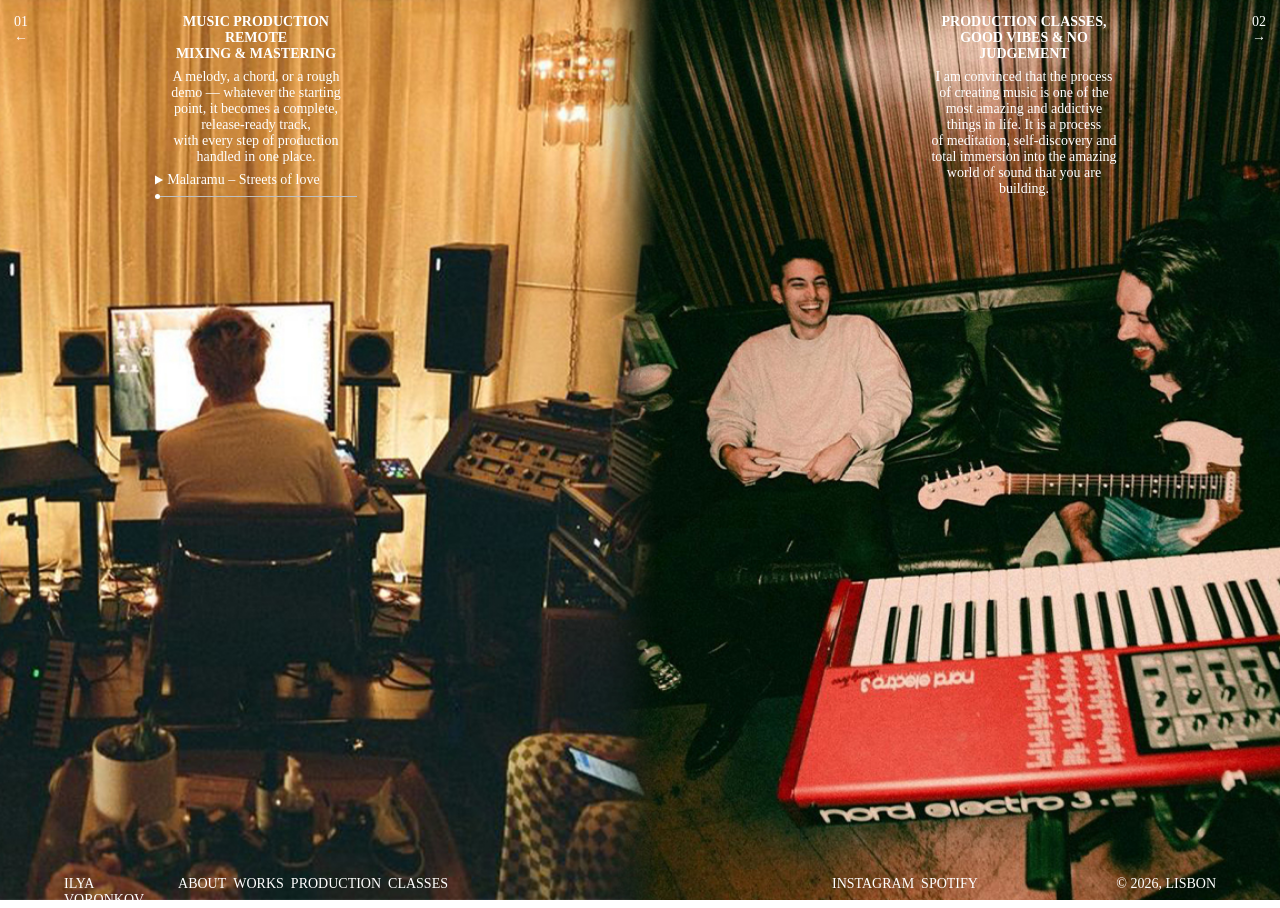
==== index.html @ e627f44a "first deploy" ====
<!DOCTYPE HTML>
<html lang="en">
<head>
	<meta charset="utf-8">
	<meta name="viewport" content="width=device-width, initial-scale=1.0">
	<link rel="stylesheet" href="../main.css">
	<link rel="stylesheet" href="../media.css">
	<title>Ilya Voronkov – Music producer and sound engineer</title>
	<meta property="og:type" content="website" />
	<meta property="og:site_name" content="Ilya Voronkov" />
	<meta property="og:title" content="Ilya Voronkov" />
	<meta property="og:url" content="" />
	<meta property="og:image" content="" />
	<link rel="icon" type="image/png" href="../favicon.png">

	<script src="../js/script.js"></script>

	<script src="https://cdnjs.cloudflare.com/ajax/libs/jquery/3.7.1/jquery.min.js"></script>
	<script src="../js/jouele/jouele.min.js"></script>
	<link rel="stylesheet" href="../js/jouele/jouele.min.css">
	<link rel="stylesheet" href="../js/jouele/jouele.skin.css">
</head>

<body>

<div class="wrapper">
	<a class="nav-left" href="../classes.html">01<br>←</a>
	<a class="nav-right" href="../about.html">02<br>→</a>

	<div class="half left">
		<div class="text-main__wrapper">
			<h2>Music production<br>remote mixing & mastering</h2>
			<p>A melody, a chord, or a rough demo — whatever the starting point, it becomes a complete, release-ready track, with every step of production handled in one place.</p>
			<div class="jouele-playlist jouele-skin-dark">
				<a href="../music/streets-of-love.mp3" class="jouele">Malaramu – Streets of love</a>
			</div>
		</div>

		<div class="background-images__wrapper">
			<img src="images/1.jpg">
			<img src="images/2.jpg">
			<img src="images/3.jpg">
			<img src="images/4.jpg">
		</div>
	</div>

	<div class="half right">
		<div class="text-main__wrapper">
			<h2>production classes,<br>good vibes & no judgement</h2>
			<p>I am convinced that the process of creating music is one of the most amazing and addictive things in life. It is a process of meditation, self-discovery and total immersion into the amazing world of sound that you are building.</p>
			<ul></ul>
		</div>

		<div class="background-images__wrapper">
			<img src="images/5.jpg">
			<img src="images/6.jpg">
			<img src="images/7.jpg">
			<img src="images/8.jpg">
		</div>
	</div>

	<footer id="footer"></footer>

</div>


<script src="../js/components.js"></script>
</body>
</html>
---- main.css ----
* {
	margin: 0;
    padding: 0;
    box-sizing: border-box;
}

body * {
	font-family: 'ABC Monument Grotesk';
	font-size: 14px;
}

footer {
	position: absolute;
	bottom: 0;
	z-index: 2;

	width: 100vw;
	height: 24px;

	text-transform: uppercase;
}

footer .half {
	grid-column: span 2;
	display: flex;
	justify-content: space-between;
}

footer ul {
	display: flex;
	gap: 7px;
}

h1, h2, h3, p, a {
	filter: blur(0.25px);
}

h1, h2 {
	text-transform: uppercase;
}

h1 {
	margin-bottom: 70px;
	grid-column: span 2;
}

a {
	text-decoration: none;
	color: #fff; 
}

.nav-left {
	position: absolute;
	left: 0;
	width: 64px;
	height: 100%;
	padding: 14px;
	z-index: 999;
}

.nav-right {
	position: absolute;
	right: 0;
	width: 64px;
	height: 100%;
	padding: 14px;
	text-align: right;
	z-index: 999;
}

.background {
	position: absolute;
	width: 100%;
	height: 100%;
	object-fit: cover;
	z-index: -1;
}

.justify {
	display: flex;
	flex-direction: column;
	gap: 14px;
	text-align: justify;
	hyphens: auto;
}

.wrapper {
	width: 100vw;
	height: 100vh;

	display: flex;
	flex-direction: row;
}

.text-main__wrapper {
	display: flex;
	flex-direction: column;
	align-items: center;
	top: 0;
	grid-column: span 2;
	gap: 7px;

	color: #fff;
	padding: 14px 0;
}

.text-main__wrapper p, .text-main__wrapper h2 {
	max-width: 50%;
	text-align: center;
}

.background-images__wrapper {
	position: absolute;
	width: 100%;
	height: 100%;
	z-index: -1;
}

.half {
	position: absolute;
	width: 50vw;
	height: 100%;
}

.left {
	left: 0;
	display: grid;
	grid-template-columns: repeat(2, 1fr);
	padding: 0 192px 0 64px;
  	gap: 14px;
}

.right {
	right: 0;
	display: grid;
	grid-template-columns: repeat(2, 1fr);
	padding: 0 64px 0 192px;
  	gap: 14px;
}

.page {
	display: grid;
	grid-column: span 2;
	grid-template-columns: subgrid;

	padding-top: 14px;
	color: #fff;
	mix-blend-mode: difference;
}

.half img {
	position: absolute;
	width: 100%;
	height: 100%;
	object-fit: cover;
}

.right img {
	object-position: left center;
}

.left img {

	object-position: right center;
}
---- media.css ----
@media (max-width: 768px) {

.wrapper {
	flex-direction: column;
	height: auto;
}

footer {
	bottom: auto;
	top: 0;
	height: auto;
	padding: 7px 14px;

	display: flex;
	flex-direction: column;
}

footer .half {
	flex-direction: column;
	justify-content: flex-start;
	gap: 0;
	height: auto;
}

.nav-left, .nav-right {
	display: none;
}

.half {
	position: relative;
	width: 100vw;
	min-height: 80vh;
	display: flex;
}

.page {
	display: flex;
	flex-direction: column;
	padding: 70px 14px;
}
	
.left, .right {
	padding: 0;
}

.text-main__wrapper p, .text-main__wrapper h2 {
	max-width: 50%;
}

}
---- js/jouele/jouele.min.css ----
.jouele.jouele_inited{display:block;position:relative;line-height:1.15}.jouele-progress{position:relative;-webkit-user-select:none;-moz-user-select:none;-ms-user-select:none;user-select:none}.jouele-progress-line{position:relative;height:.8em}.jouele-progress-line.jouele-is-available{cursor:pointer}.jouele-progress-line-bar_base,.jouele-progress-line-bar_play{position:absolute;top:0;left:0;height:100%;box-sizing:border-box}.jouele-progress-line-bar_play{top:0;left:0}.jouele-progress-line-bar_base{width:100%}.jouele-progress-line-bar_play.jouele-is-unavailable{display:none}.jouele-progress-line.jouele-is-available .jouele-progress-line-bar_play{cursor:pointer}.jouele-progress-line-bar_base:after,.jouele-progress-line-bar_play:after{content:'';position:absolute;top:50%;left:0;right:0;height:1px}.jouele-progress-line-bar_base:after{background-color:#bfbfbf}.jouele-progress-line-bar_play:after{background-color:#000;transition:background-color .16s linear}.jouele-progress-line-bar_play.jouele-is-playing:after{background-color:#f59331}.jouele-progress-line:hover .jouele-progress-line-bar_play:after{background-color:#d04000;transition:none}.jouele-progress-line-lift{left:0;top:50%;width:5px;height:5px;margin:-2px 0 0;border-radius:50%;background-color:#000;position:absolute;transition:width .16s linear,height .16s linear,margin .16s linear,background-color .16s linear}.jouele-progress-line-lift.jouele-is-playing{background-color:#f59331}.jouele-progress-line-lift.jouele-is-unavailable{display:none}.jouele-progress-line.jouele-is-available .jouele-progress-line-lift{cursor:pointer}.jouele-progress-line:hover .jouele-progress-line-lift{background-color:#d04000;width:7px;height:7px;margin-top:-3px;margin-left:-1px;transition:none}.jouele-progress-line-lift:before{content:'';width:100%;height:100%;padding:2px;display:block;font-size:0;position:absolute;left:-3px;top:-3px;border:1px solid #000;border-radius:50%;transition:border-color .16s linear,opacity .16s linear;-webkit-animation:preloader-animate .75s ease infinite;-moz-animation:preloader-animate .75s ease infinite;-o-animation:preloader-animate .75s ease infinite;animation:preloader-animate .75s ease infinite;display:none\0/;opacity:0}.jouele-progress-line-lift.jouele-is-buffering:before{opacity:1;display:block\0/}.jouele-progress-line-lift.jouele-is-playing:before{border-color:#f59331}.jouele-progress-line:hover .jouele-progress-line-lift:before{border-color:#d04000;transition:none}@-webkit-keyframes preloader-animate{0%{-webkit-transform:scale(1);transform:scale(1)}50%{-webkit-transform:scale(1.2);transform:scale(1.2)}100%{-webkit-transform:scale(1);transform:scale(1)}}@-moz-keyframes preloader-animate{0%{-moz-transform:scale(1);transform:scale(1)}50%{-moz-transform:scale(1.2);transform:scale(1.2)}100%{-moz-transform:scale(1);transform:scale(1)}}@-o-keyframes preloader-animate{0%{-o-transform:scale(1);transform:scale(1)}50%{-o-transform:scale(1.2);transform:scale(1.2)}100%{-o-transform:scale(1);transform:scale(1)}}@keyframes preloader-animate{0%{-webkit-transform:scale(1);-moz-transform:scale(1);-o-transform:scale(1);transform:scale(1)}50%{-webkit-transform:scale(1.2);-moz-transform:scale(1.2);-o-transform:scale(1.2);transform:scale(1.2)}100%{-webkit-transform:scale(1);-moz-transform:scale(1);-o-transform:scale(1);transform:scale(1)}}.jouele-info{position:relative;overflow:hidden;padding:0 0 .2em;margin:0 0 0 -.3em;z-index:1}.jouele-info-control{overflow:hidden;font-size:1em;line-height:1}.jouele-info-control *{line-height:1}.jouele-info-control-button{float:left;-webkit-user-select:none;-moz-user-select:none;-ms-user-select:none;user-select:none}.jouele-info-control-link{cursor:pointer;padding:0!important;margin:0!important;background:0 0!important;display:block!important;text-decoration:none!important;border:0!important;color:currentColor!important}.jouele-info-control-button-icon{display:none}.jouele-info-control-button-icon_unavailable{display:block}.jouele-info-control-button-icon_play.jouele-is-available{display:block}.jouele-svg{vertical-align:middle;width:1.15em;height:1.15em}.jouele-svg-color{transition:fill .16s linear}.jouele-info-control-button-icon_play .jouele-svg-color,.jouele-info-control-button-icon_unavailable .jouele-svg-color{fill:#000}.jouele-info-control-button-icon_play.jouele-is-playing .jouele-svg-color{fill:#f59331}.jouele-info-control-button:hover .jouele-info-control-button-icon_play .jouele-svg-color{fill:#d04000;transition:none}.jouele-info-control-text{line-height:1.15!important;padding:0 2em 0 0;overflow:hidden;word-wrap:break-word;white-space:normal}.jouele-info-time{float:right;font-size:.8em;line-height:1.4375!important;color:#606060;text-align:right;white-space:nowrap;-webkit-user-select:none;-moz-user-select:none;-ms-user-select:none;user-select:none}.jouele-info-time__current{float:left;margin-right:.65em}.jouele-info-time__total{float:right}.jouele-info-time__current.jouele-is-unavailable,.jouele-info-time__total.jouele-is-unavailable{display:none}.jouele_timeline_hide .jouele-progress-line{margin-top:-.8em;display:none\0/;opacity:0;transition:opacity .33s ease-out,margin-top .33s ease-out}.jouele_timeline_hide .jouele-progress-line.jouele-is-playing{margin-top:0;opacity:1;display:block\0/}.jouele-hidden{display:none!important}.jouele-skin-dark .jouele-progress-line-bar_base:after{background-color:#bfbfbf}.jouele-skin-dark .jouele-progress-line-bar_play:after{background-color:currentColor}.jouele-skin-dark .jouele-progress-line-bar_play.jouele-is-playing:after{background-color:#f59331}.jouele-skin-dark .jouele-progress-line:hover .jouele-progress-line-bar_play:after{background-color:#d04000}.jouele-skin-dark .jouele-progress-line-lift{background-color:currentColor}.jouele-skin-dark .jouele-progress-line-lift.jouele-is-playing{background-color:#f59331}.jouele-skin-dark .jouele-progress-line:hover .jouele-progress-line-lift{background-color:#d04000}.jouele-skin-dark .jouele-progress-line-lift:before{border-color:currentColor}.jouele-skin-dark .jouele-progress-line-lift.jouele-is-playing:before{border-color:#f59331}.jouele-skin-dark .jouele-progress-line:hover .jouele-progress-line-lift:before{border-color:#d04000}.jouele-skin-dark .jouele-info-control-button-icon_play .jouele-svg-color,.jouele-skin-dark .jouele-info-control-button-icon_unavailable .jouele-svg-color{fill:currentColor}.jouele-skin-dark .jouele-info-control-button-icon_play.jouele-is-playing .jouele-svg-color{fill:#f59331}.jouele-skin-dark .jouele-info-control-button:hover .jouele-info-control-button-icon_play .jouele-svg-color{fill:#d04000}.jouele-skin-dark .jouele-info-time{color:inherit}
---- js/jouele/jouele.skin.css ----
/*
    Make a skin for your page using this pattern.
    Change "dark" on your preferred skin name and use option "skin" when init Jouele (see documentation).
*/

.jouele-skin-dark .jouele-progress-line-bar_base:after { /* Control 'timeline' */
    background-color: #bfbfbf;
}
.jouele-skin-dark .jouele-progress-line-bar_play:after { /* Control 'elapsed' */
    background-color: currentColor;
}
.jouele-skin-dark .jouele-progress-line-bar_play.jouele-is-playing:after { /* Control 'elapsed' when playing */
    background-color: #ffffff;
}
.jouele-skin-dark .jouele-progress-line:hover .jouele-progress-line-bar_play:after { /* Control 'elapsed' on hover */
    background-color: #d04000;
}
.jouele-skin-dark .jouele-progress-line-lift { /* Control 'position' */
    background-color: currentColor;
}
.jouele-skin-dark .jouele-progress-line-lift.jouele-is-playing { /* Control 'position' when playing */
    background-color: #ffffff;
}
.jouele-skin-dark .jouele-progress-line:hover .jouele-progress-line-lift { /* Control 'position' on hover */
    background-color: #d04000;
}
.jouele-skin-dark .jouele-progress-line-lift:before { /* Preloader animation in control 'position' */
    border-color: currentColor;
}
.jouele-skin-dark .jouele-progress-line-lift.jouele-is-playing:before { /* Preloader animation in control 'position' when playing */
    border-color: #ffffff;
}
.jouele-skin-dark .jouele-progress-line:hover .jouele-progress-line-lift:before { /* Preloader animation in control 'position' on hover */
    border-color: #d04000;
}

.jouele-skin-dark .jouele-info-control-button-icon_unavailable .jouele-svg-color,
.jouele-skin-dark .jouele-info-control-button-icon_play .jouele-svg-color { /* Control 'play-pause' */
    fill: currentColor;
}
.jouele-skin-dark .jouele-info-control-button-icon_play.jouele-is-playing .jouele-svg-color { /* Control 'play-pause' when playing */
    fill: #ffffff;
}
.jouele-skin-dark .jouele-info-control-button:hover .jouele-info-control-button-icon_play .jouele-svg-color { /* Control 'play-pause' on hover */
    fill: #d04000;
}
.jouele-skin-dark .jouele-info-time { /* Control 'time-elapsed' and 'time-total' */
    color: inherit;
}
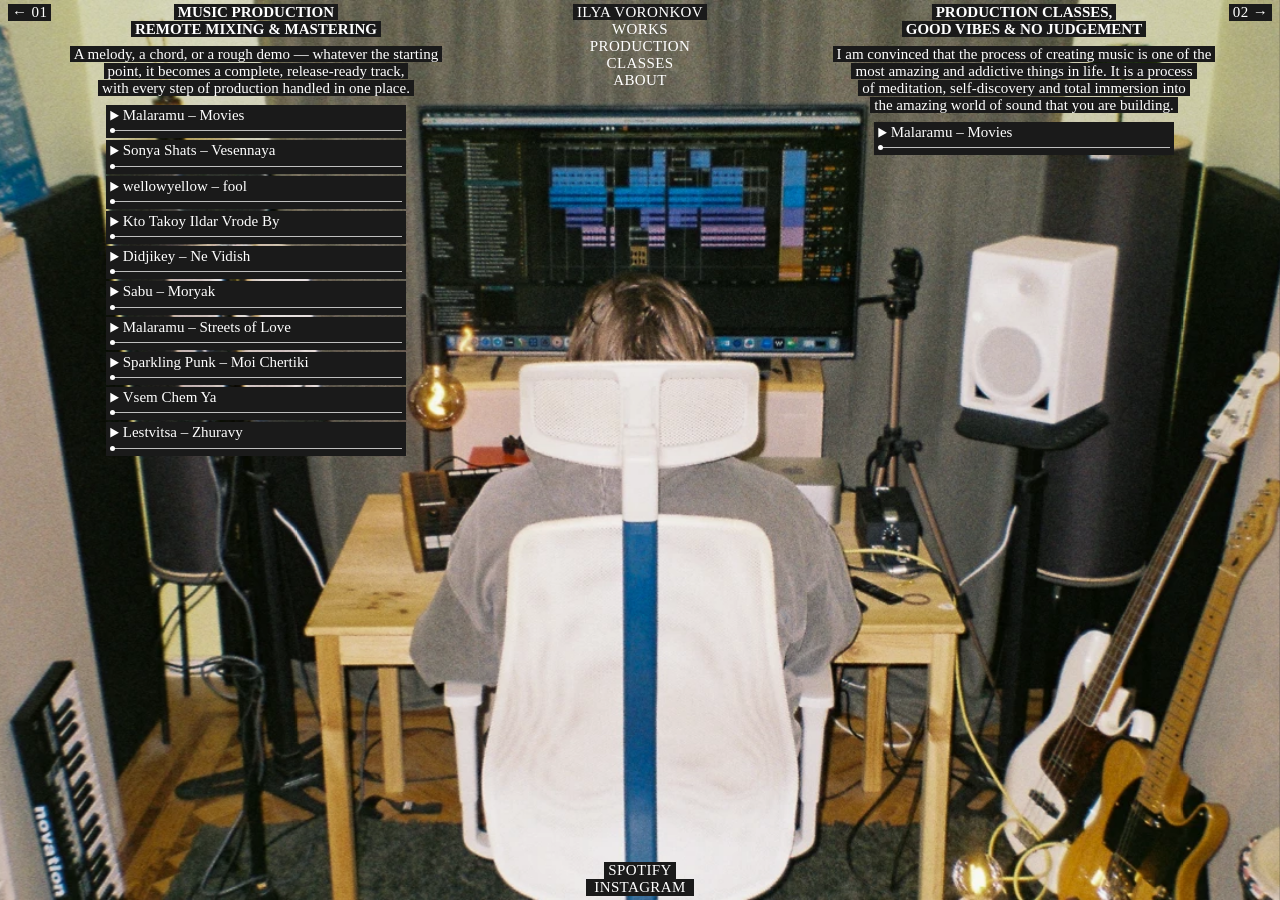
==== commit bb31966f: "8 jun update" ====
--- a/index.html
+++ b/index.html
@@ -3,67 +3,85 @@
 <head>
 	<meta charset="utf-8">
 	<meta name="viewport" content="width=device-width, initial-scale=1.0">
-	<link rel="stylesheet" href="../main.css">
-	<link rel="stylesheet" href="../media.css">
+	<link rel="stylesheet" href="main.css">
+	<link rel="stylesheet" href="media.css">
 	<title>Ilya Voronkov – Music producer and sound engineer</title>
 	<meta property="og:type" content="website" />
 	<meta property="og:site_name" content="Ilya Voronkov" />
 	<meta property="og:title" content="Ilya Voronkov" />
 	<meta property="og:url" content="" />
 	<meta property="og:image" content="" />
-	<link rel="icon" type="image/png" href="../favicon.png">
+	<link rel="icon" type="image/png" href="favicon.png">
 
-	<script src="../js/script.js"></script>
+	<script src="js/script.js" defer></script>
 
 	<script src="https://cdnjs.cloudflare.com/ajax/libs/jquery/3.7.1/jquery.min.js"></script>
-	<script src="../js/jouele/jouele.min.js"></script>
-	<link rel="stylesheet" href="../js/jouele/jouele.min.css">
-	<link rel="stylesheet" href="../js/jouele/jouele.skin.css">
+	<script src="js/jouele/jouele.min.js"></script>
+	<link rel="stylesheet" href="js/jouele/jouele.min.css">
+	<link rel="stylesheet" href="js/jouele/jouele.skin.css">
 </head>
 
 <body>
 
-<div class="wrapper">
-	<a class="nav-left" href="../classes.html">01<br>←</a>
-	<a class="nav-right" href="../about.html">02<br>→</a>
+<nav id="footer" class="navbar"></nav>
+
+<div class="wrapper page-index" data-prev="about.html" data-prev-n="01" data-next="works.html" data-next-n="02">
 
 	<div class="half left">
-		<div class="text-main__wrapper">
-			<h2>Music production<br>remote mixing & mastering</h2>
-			<p>A melody, a chord, or a rough demo — whatever the starting point, it becomes a complete, release-ready track, with every step of production handled in one place.</p>
-			<div class="jouele-playlist jouele-skin-dark">
-				<a href="../music/streets-of-love.mp3" class="jouele">Malaramu – Streets of love</a>
+		<div class="page">
+			<div class="text-main__wrapper">
+				<h2><span class="highlight">Music production<br>remote mixing & mastering</span></h2>
+				<p><span class="highlight">A melody, a chord, or a rough demo — whatever the starting point, it becomes a complete, release-ready track, with every step of production handled in one place.</span></p>
+				<div class="jouele-playlist jouele-skin-dark">
+					<a href="music/Malaramu - Movies (Mastered).mp3" class="jouele">Malaramu – Movies</a>
+					<a href="music/Соня Шац - Весенняя (Mastered).wav" class="jouele">Sonya Shats – Vesennaya</a>
+					<a href="music/wellowyellow - fool (Release V.).wav" class="jouele">wellowyellow – fool</a>
+					<a href="music/кто_такой_ильдар_вроде_бы_Fixed,_Mastered.wav" class="jouele">Kto Takoy Ildar Vrode By</a>
+					<a href="music/Didjikey - Ne Vidish (Solo guitar fixed, Mastered).wav" class="jouele">Didjikey – Ne Vidish</a>
+					<a href="music/Sabu - Моряк.wav" class="jouele">Sabu – Moryak</a>
+					<a href="music/Malaramu Streets of Love (Release Master).wav" class="jouele">Malaramu – Streets of Love</a>
+					<a href="music/Sparkling Punk - Мои чертики (Tweaked, Mastered).wav" class="jouele">Sparkling Punk – Moi Chertiki</a>
+					<a href="music/Все чем я (Mastered).wav" class="jouele">Vsem Chem Ya</a>
+					<a href="music/Лествица - Журавы (Fixed, Mastered).wav" class="jouele">Lestvitsa – Zhuravy</a>
+					
+				</div>
 			</div>
 		</div>
 
-		<div class="background-images__wrapper">
-			<img src="images/1.jpg">
+		<!-- <div class="background-images__wrapper">
+			<img src="images/1.png">
 			<img src="images/2.jpg">
 			<img src="images/3.jpg">
 			<img src="images/4.jpg">
-		</div>
+		</div> -->
 	</div>
 
 	<div class="half right">
-		<div class="text-main__wrapper">
-			<h2>production classes,<br>good vibes & no judgement</h2>
-			<p>I am convinced that the process of creating music is one of the most amazing and addictive things in life. It is a process of meditation, self-discovery and total immersion into the amazing world of sound that you are building.</p>
-			<ul></ul>
+		<div class="page">
+			<div class="text-main__wrapper">
+				<h2><span class="highlight">production classes,<br>good vibes & no judgement</span></h2>
+				<p><span class="highlight">I am convinced that the process of creating music is one of the most amazing and addictive things in life. It is a process of meditation, self-discovery and total immersion into the amazing world of sound that you are building.</span></p>
+				<div class="jouele-playlist jouele-skin-dark">
+					<a href="music/Malaramu - Movies (Mastered).mp3" class="jouele">Malaramu – Movies</a>
+				</div>
+			</div>
 		</div>
 
-		<div class="background-images__wrapper">
+		<!-- <div class="background-images__wrapper">
 			<img src="images/5.jpg">
 			<img src="images/6.jpg">
 			<img src="images/7.jpg">
 			<img src="images/8.jpg">
-		</div>
+		</div> -->
 	</div>
 
-	<footer id="footer"></footer>
+	<img src="images/main.webp" class="background">
+
+	
 
 </div>
 
 
-<script src="../js/components.js"></script>
+<script src="js/components.js"></script>
 </body>
 </html>
--- a/main.css
+++ b/main.css
@@ -6,13 +6,17 @@
 
 body * {
 	font-family: 'ABC Monument Grotesk';
-	font-size: 14px;
+	font-size: 15px;
+}
+
+body {
+	background-color: #1a1a1a;
 }
 
 footer {
 	position: absolute;
-	bottom: 0;
-	z-index: 2;
+	top: 0;
+	z-index: 5;
 
 	width: 100vw;
 	height: 24px;
@@ -49,39 +53,96 @@
 	color: #fff; 
 }
 
-.nav-left {
-	position: absolute;
+.navbar {
+	position: fixed;
+	top: 0;
 	left: 0;
-	width: 64px;
-	height: 100%;
-	padding: 14px;
-	z-index: 999;
-}
-
-.nav-right {
+	width: 100vw;
+	height: 24px;
+	z-index: 2;
+	padding: 4px 8px;
+	display: flex;
+	flex-direction: row;
+	align-items: flex-start;
+	justify-content: space-between;
+	text-transform: uppercase;
+	letter-spacing: 0.025em;
+}
+
+.menu {
+	height: calc(100vh - 8px);
+	display: flex;
+	flex-direction: column;
+	justify-content: space-between;
+}
+
+.menu ul {
+	display: flex;
+	flex-direction: column;
+	align-items: center;
+	gap: 0;
+	list-style: none;
+}
+
+.navbar ul a {
+	padding: 0 4px;
+}
+
+.navbar-prev,
+.navbar-next {
+	color: #fff;
+	text-decoration: none;
+	text-transform: uppercase;
+	white-space: nowrap;
+}
+
+.navbar-prev:hover,
+.navbar-next:hover {
+	opacity: 1;
+}
+
+.background {
+	position: fixed;
+	width: 100%;
+	height: 100%;
+	object-fit: cover;
+	z-index: -1;
+}
+
+.justify {
+	display: flex;
+	flex-direction: column;
+	gap: 14px;
+	/*text-align: justify;*/
+	/*hyphens: auto;*/
+}
+
+.koreshok {
 	position: absolute;
 	right: 0;
-	width: 64px;
-	height: 100%;
-	padding: 14px;
-	text-align: right;
-	z-index: 999;
-}
-
-.background {
-	position: absolute;
-	width: 100%;
-	height: 100%;
-	object-fit: cover;
-	z-index: -1;
-}
-
-.justify {
-	display: flex;
-	flex-direction: column;
-	gap: 14px;
-	text-align: justify;
-	hyphens: auto;
+	height: 100%;
+	width: 320px;
+	padding: 4px 64px 8px 16px;
+	z-index: 1;
+	background: rgba(20, 20, 20, 0.98);
+	backdrop-filter: blur(8px);
+	-webkit-backdrop-filter: blur(8px);
+	box-shadow: -10px 0 20px rgba(0, 0, 0, 0.3);
+	color: #fff;
+	display: flex;
+	flex-direction: column;
+	justify-content: space-between;
+}
+
+.info {
+	display: flex;
+	flex-direction: column;
+	gap: 16px;
+	width: 288px;
+}
+
+.upper {
+	text-transform: uppercase;
 }
 
 .wrapper {
@@ -98,14 +159,15 @@
 	align-items: center;
 	top: 0;
 	grid-column: span 2;
-	gap: 7px;
-
-	color: #fff;
-	padding: 14px 0;
+	gap: 8px;
+
+	color: #fff;
+	padding: 0;
 }
 
 .text-main__wrapper p, .text-main__wrapper h2 {
-	max-width: 50%;
+	min-width: 250px;
+	max-width: 400px;
 	text-align: center;
 }
 
@@ -143,23 +205,252 @@
 	grid-column: span 2;
 	grid-template-columns: subgrid;
 
-	padding-top: 14px;
-	color: #fff;
-	mix-blend-mode: difference;
-}
-
-.half img {
+	padding-top: 4px;
+	color: #fff;
+}
+
+.jouele-playlist {
+	width: 300px;
+    display: flex;
+    flex-direction: column;
+    gap: 2px;
+}
+
+/* Page bleed-through — adjacent pages faintly showing through the current sheets.
+   Mirrored horizontally, like the reverse side of a page read through paper.
+   Left half = previous page, right half = next page. */
+/* .page-bleed {
 	position: absolute;
+	top: 0;
+	width: 50vw;
+	height: 100%;
+	object-fit: cover;
+	z-index: -1;
+	pointer-events: none;
+	transform: scaleX(-1);
+	opacity: 0.08;
+	filter: blur(4px) grayscale(0.3);
+	mix-blend-mode: multiply;
+} */
+
+/* Left half — previous page bleeding through */
+/* .page-bleed--left {
+	left: 0;
+	object-position: right center;
+} */
+
+/* Right half — next page bleeding through */
+/* .page-bleed--right {
+	right: 0;
+	object-position: left center;
+} */
+
+/* Spread fold — imitation of an open book/magazine gutter */
+/* .spread-fold {
+	position: fixed;
+	top: 0;
+	left: 50%;
+	transform: translateX(-50%);
+	width: 140px;
+	height: 100%;
+	z-index: 0;
+	pointer-events: none;
+	background:
+		linear-gradient(
+			to right,
+			rgba(0, 0, 0, 0)      0%,
+			rgba(0, 0, 0, 0.18)  42%,
+			rgba(0, 0, 0, 0.45)  49%,
+			rgba(0, 0, 0, 0.55)  50%,
+			rgba(0, 0, 0, 0.45)  51%,
+			rgba(0, 0, 0, 0.18)  58%,
+			rgba(0, 0, 0, 0)    100%
+		),
+		linear-gradient(
+			to right,
+			rgba(255, 255, 255, 0)    44%,
+			rgba(255, 255, 255, 0.06) 50%,
+			rgba(255, 255, 255, 0)    56%
+		);
+} */
+
+/* Inline highlight — per-line background */
+.highlight {
+	display: inline;
+	background: #1a1a1a;
+	color: #fff;
+	box-decoration-break: clone;
+	-webkit-box-decoration-break: clone;
+	padding: 0 4px;
+}
+
+.noscroll {
+	height: 100vh;
+	position: fixed;
+	top: 0;
+}
+
+/* Koreshok — vinyl record fine print */
+.koreshok-text {
+	font-size: 12px;
+	line-height: 1.4;
+	color: rgba(255, 255, 255, .5);
+	font-weight: 300;
+}
+
+.koreshok-text span {
+	color: rgba(255, 255, 255, 1);
+	font-size: 12px;
+}
+
+/* Jouele — highlight style */
+.jouele.jouele_inited {
+	background: #1a1a1a;
+	color: #fff;
+	padding: 2px 4px;
+}
+
+/* Contact form */
+.contact-form {
+	display: flex;
+	flex-direction: column;
+	gap: 14px;
+	width: 288px;
+}
+
+.contact-form input,
+.contact-form textarea {
+	background: transparent;
+	border: none;
+	border-bottom: 1px solid rgba(255, 255, 255, 1);
+	color: #fff;
+	font-family: 'ABC Monument Grotesk';
+	font-size: 15px;
+	padding: 7px 0;
+	outline: none;
 	width: 100%;
-	height: 100%;
+	transition: border-color 0.2s;
+	resize: none;
+}
+
+.contact-form input::placeholder,
+.contact-form textarea::placeholder {
+	color: rgba(255, 255, 255, 1);
+}
+
+.contact-form input:focus,
+.contact-form textarea:focus {
+	border-bottom-color: rgba(255, 255, 255, 1);
+}
+
+.contact-form button {
+	background: transparent;
+	border: none;
+	color: #fff;
+	font-family: 'ABC Monument Grotesk';
+	font-size: 15px;
+	text-transform: uppercase;
+	padding: 0;
+	cursor: pointer;
+	text-align: left;
+	opacity: 1;
+	transition: opacity 0.2s;
+	letter-spacing: 0.05em;
+}
+
+.contact-form button:hover {
+	opacity: 1;
+}
+
+.form-status {
+	font-size: 12px;
+	opacity: 0.5;
+	min-height: 16px;
+}
+/* ── Students Gallery ──────────────────────────────── */
+
+.students-gallery {
+	grid-column: span 2;
+	display: grid;
+	grid-template-columns: repeat(2, 1fr);
+	gap: 32px 24px;
+	margin-top: 24px;
+}
+
+.student-card {
+	display: flex;
+	flex-direction: column;
+	gap: 0;
+}
+
+.student-card img {
+	width: 100%;
+	aspect-ratio: 1 / 1;
 	object-fit: cover;
-}
-
-.right img {
-	object-position: left center;
-}
-
-.left img {
-
-	object-position: right center;
-}+	display: block;
+	opacity: .95;
+}
+
+.student-info {
+	padding-top: 12px;
+	display: flex;
+	flex-direction: column;
+	gap: 8px;
+}
+
+.student-header {
+	display: flex;
+	align-items: flex-start;
+	justify-content: space-between;
+	gap: 8px;
+}
+
+.student-header > div {
+	display: flex;
+	flex-direction: column;
+	gap: 2px;
+}
+
+.student-header strong {
+	font-family: 'ABC Monument Grotesk';
+	font-weight: 700;
+	font-size: 15px;
+	color: var(--color-light, #fff);
+	text-transform: none;
+}
+
+.student-header span {
+	font-family: 'ABC Monument Grotesk';
+	font-weight: 700;
+	font-size: 13px;
+	color: var(--color-light, #fff);
+	text-transform: none;
+}
+
+.student-info p {
+	font-size: 13px;
+	line-height: 1.5;
+	opacity: 0.7;
+	margin: 0;
+}
+
+.student-social {
+	color: var(--color-light, #fff);
+	opacity: 0.7;
+	flex-shrink: 0;
+	margin-top: 2px;
+	display: flex;
+	text-decoration: none;
+	transition: opacity 0.2s;
+}
+
+.student-social:hover {
+	opacity: 1;
+}
+
+.student-social--spotify {
+	color: #1DB954;
+	opacity: 1;
+}
+
+.student-card .jp-jplayer { display: none; }
--- a/media.css
+++ b/media.css
@@ -1,50 +1,109 @@
 @media (max-width: 768px) {
 
+/* Layout */
 .wrapper {
 	flex-direction: column;
 	height: auto;
 }
 
-footer {
-	bottom: auto;
-	top: 0;
-	height: auto;
-	padding: 7px 14px;
-
-	display: flex;
-	flex-direction: column;
-}
-
-footer .half {
-	flex-direction: column;
-	justify-content: flex-start;
-	gap: 0;
-	height: auto;
-}
-
-.nav-left, .nav-right {
-	display: none;
-}
-
 .half {
 	position: relative;
 	width: 100vw;
-	min-height: 80vh;
+	min-height: 100svh;
 	display: flex;
+	align-items: flex-start;
 }
 
-.page {
-	display: flex;
-	flex-direction: column;
-	padding: 70px 14px;
-}
-	
 .left, .right {
 	padding: 0;
 }
 
-.text-main__wrapper p, .text-main__wrapper h2 {
-	max-width: 50%;
+/* Hide the single desktop background image */
+.background {
+	display: none;
 }
 
-}+/* Per-page background images — one per half */
+.page-index .half      { background: url('images/main.webp') center/cover no-repeat; }
+.page-about .half      { background: url('images/about.png') center/cover no-repeat; }
+.page-works .half      { background: url('images/works.webp') center/cover no-repeat; }
+.page-production .half { background: url('images/production.jpg') center/cover no-repeat; }
+.page-classes .half    { background: url('images/classes.png') center/cover no-repeat; }
+
+/* Footer overrides */
+footer {
+	position: relative;
+	bottom: auto;
+	top: auto;
+	width: 100vw;
+	height: auto;
+	padding: 14px 20px;
+	display: flex;
+	flex-direction: column;
+	gap: 6px;
+	z-index: 2;
+	background: none;
+	min-height: auto;
+}
+
+footer .half {
+	position: relative;
+	width: 100%;
+	min-height: auto;
+	display: flex;
+	flex-direction: row;
+	justify-content: space-between;
+	align-items: center;
+	flex-wrap: wrap;
+	gap: 6px;
+	background: none;
+}
+
+footer ul {
+	flex-direction: row;
+	flex-wrap: wrap;
+	gap: 10px;
+}
+
+/* Text content */
+.page,
+.text-main__wrapper {
+	position: relative;
+	z-index: 1;
+	display: flex;
+	flex-direction: column;
+	gap: 14px;
+	padding: 48px 20px 40px;
+	width: 100%;
+	align-items: flex-start;
+	text-align: left;
+}
+
+.text-main__wrapper p,
+.text-main__wrapper h2 {
+	max-width: 100%;
+	text-align: left;
+}
+
+.justify {
+	text-align: left;
+	hyphens: none;
+}
+
+/* Navigation */
+.nav-left,
+.nav-right {
+	display: none;
+}
+
+/* Contact form */
+.contact-form {
+	max-width: 100%;
+}
+
+/* Jouele player */
+.jouele-playlist {
+	width: 100%;
+}
+
+}
--- a/js/jouele/jouele.min.css
+++ b/js/jouele/jouele.min.css
@@ -1 +1 @@
-.jouele.jouele_inited{display:block;position:relative;line-height:1.15}.jouele-progress{position:relative;-webkit-user-select:none;-moz-user-select:none;-ms-user-select:none;user-select:none}.jouele-progress-line{position:relative;height:.8em}.jouele-progress-line.jouele-is-available{cursor:pointer}.jouele-progress-line-bar_base,.jouele-progress-line-bar_play{position:absolute;top:0;left:0;height:100%;box-sizing:border-box}.jouele-progress-line-bar_play{top:0;left:0}.jouele-progress-line-bar_base{width:100%}.jouele-progress-line-bar_play.jouele-is-unavailable{display:none}.jouele-progress-line.jouele-is-available .jouele-progress-line-bar_play{cursor:pointer}.jouele-progress-line-bar_base:after,.jouele-progress-line-bar_play:after{content:'';position:absolute;top:50%;left:0;right:0;height:1px}.jouele-progress-line-bar_base:after{background-color:#bfbfbf}.jouele-progress-line-bar_play:after{background-color:#000;transition:background-color .16s linear}.jouele-progress-line-bar_play.jouele-is-playing:after{background-color:#f59331}.jouele-progress-line:hover .jouele-progress-line-bar_play:after{background-color:#d04000;transition:none}.jouele-progress-line-lift{left:0;top:50%;width:5px;height:5px;margin:-2px 0 0;border-radius:50%;background-color:#000;position:absolute;transition:width .16s linear,height .16s linear,margin .16s linear,background-color .16s linear}.jouele-progress-line-lift.jouele-is-playing{background-color:#f59331}.jouele-progress-line-lift.jouele-is-unavailable{display:none}.jouele-progress-line.jouele-is-available .jouele-progress-line-lift{cursor:pointer}.jouele-progress-line:hover .jouele-progress-line-lift{background-color:#d04000;width:7px;height:7px;margin-top:-3px;margin-left:-1px;transition:none}.jouele-progress-line-lift:before{content:'';width:100%;height:100%;padding:2px;display:block;font-size:0;position:absolute;left:-3px;top:-3px;border:1px solid #000;border-radius:50%;transition:border-color .16s linear,opacity .16s linear;-webkit-animation:preloader-animate .75s ease infinite;-moz-animation:preloader-animate .75s ease infinite;-o-animation:preloader-animate .75s ease infinite;animation:preloader-animate .75s ease infinite;display:none\0/;opacity:0}.jouele-progress-line-lift.jouele-is-buffering:before{opacity:1;display:block\0/}.jouele-progress-line-lift.jouele-is-playing:before{border-color:#f59331}.jouele-progress-line:hover .jouele-progress-line-lift:before{border-color:#d04000;transition:none}@-webkit-keyframes preloader-animate{0%{-webkit-transform:scale(1);transform:scale(1)}50%{-webkit-transform:scale(1.2);transform:scale(1.2)}100%{-webkit-transform:scale(1);transform:scale(1)}}@-moz-keyframes preloader-animate{0%{-moz-transform:scale(1);transform:scale(1)}50%{-moz-transform:scale(1.2);transform:scale(1.2)}100%{-moz-transform:scale(1);transform:scale(1)}}@-o-keyframes preloader-animate{0%{-o-transform:scale(1);transform:scale(1)}50%{-o-transform:scale(1.2);transform:scale(1.2)}100%{-o-transform:scale(1);transform:scale(1)}}@keyframes preloader-animate{0%{-webkit-transform:scale(1);-moz-transform:scale(1);-o-transform:scale(1);transform:scale(1)}50%{-webkit-transform:scale(1.2);-moz-transform:scale(1.2);-o-transform:scale(1.2);transform:scale(1.2)}100%{-webkit-transform:scale(1);-moz-transform:scale(1);-o-transform:scale(1);transform:scale(1)}}.jouele-info{position:relative;overflow:hidden;padding:0 0 .2em;margin:0 0 0 -.3em;z-index:1}.jouele-info-control{overflow:hidden;font-size:1em;line-height:1}.jouele-info-control *{line-height:1}.jouele-info-control-button{float:left;-webkit-user-select:none;-moz-user-select:none;-ms-user-select:none;user-select:none}.jouele-info-control-link{cursor:pointer;padding:0!important;margin:0!important;background:0 0!important;display:block!important;text-decoration:none!important;border:0!important;color:currentColor!important}.jouele-info-control-button-icon{display:none}.jouele-info-control-button-icon_unavailable{display:block}.jouele-info-control-button-icon_play.jouele-is-available{display:block}.jouele-svg{vertical-align:middle;width:1.15em;height:1.15em}.jouele-svg-color{transition:fill .16s linear}.jouele-info-control-button-icon_play .jouele-svg-color,.jouele-info-control-button-icon_unavailable .jouele-svg-color{fill:#000}.jouele-info-control-button-icon_play.jouele-is-playing .jouele-svg-color{fill:#f59331}.jouele-info-control-button:hover .jouele-info-control-button-icon_play .jouele-svg-color{fill:#d04000;transition:none}.jouele-info-control-text{line-height:1.15!important;padding:0 2em 0 0;overflow:hidden;word-wrap:break-word;white-space:normal}.jouele-info-time{float:right;font-size:.8em;line-height:1.4375!important;color:#606060;text-align:right;white-space:nowrap;-webkit-user-select:none;-moz-user-select:none;-ms-user-select:none;user-select:none}.jouele-info-time__current{float:left;margin-right:.65em}.jouele-info-time__total{float:right}.jouele-info-time__current.jouele-is-unavailable,.jouele-info-time__total.jouele-is-unavailable{display:none}.jouele_timeline_hide .jouele-progress-line{margin-top:-.8em;display:none\0/;opacity:0;transition:opacity .33s ease-out,margin-top .33s ease-out}.jouele_timeline_hide .jouele-progress-line.jouele-is-playing{margin-top:0;opacity:1;display:block\0/}.jouele-hidden{display:none!important}.jouele-skin-dark .jouele-progress-line-bar_base:after{background-color:#bfbfbf}.jouele-skin-dark .jouele-progress-line-bar_play:after{background-color:currentColor}.jouele-skin-dark .jouele-progress-line-bar_play.jouele-is-playing:after{background-color:#f59331}.jouele-skin-dark .jouele-progress-line:hover .jouele-progress-line-bar_play:after{background-color:#d04000}.jouele-skin-dark .jouele-progress-line-lift{background-color:currentColor}.jouele-skin-dark .jouele-progress-line-lift.jouele-is-playing{background-color:#f59331}.jouele-skin-dark .jouele-progress-line:hover .jouele-progress-line-lift{background-color:#d04000}.jouele-skin-dark .jouele-progress-line-lift:before{border-color:currentColor}.jouele-skin-dark .jouele-progress-line-lift.jouele-is-playing:before{border-color:#f59331}.jouele-skin-dark .jouele-progress-line:hover .jouele-progress-line-lift:before{border-color:#d04000}.jouele-skin-dark .jouele-info-control-button-icon_play .jouele-svg-color,.jouele-skin-dark .jouele-info-control-button-icon_unavailable .jouele-svg-color{fill:currentColor}.jouele-skin-dark .jouele-info-control-button-icon_play.jouele-is-playing .jouele-svg-color{fill:#f59331}.jouele-skin-dark .jouele-info-control-button:hover .jouele-info-control-button-icon_play .jouele-svg-color{fill:#d04000}.jouele-skin-dark .jouele-info-time{color:inherit}+.jouele.jouele_inited{display:block;position:relative;line-height:1.15}.jouele-progress{position:relative;-webkit-user-select:none;-moz-user-select:none;-ms-user-select:none;user-select:none}.jouele-progress-line{position:relative;height:.8em}.jouele-progress-line.jouele-is-available{cursor:pointer}.jouele-progress-line-bar_base,.jouele-progress-line-bar_play{position:absolute;top:0;left:0;height:100%;box-sizing:border-box}.jouele-progress-line-bar_play{top:0;left:0}.jouele-progress-line-bar_base{width:100%}.jouele-progress-line-bar_play.jouele-is-unavailable{display:none}.jouele-progress-line.jouele-is-available .jouele-progress-line-bar_play{cursor:pointer}.jouele-progress-line-bar_base:after,.jouele-progress-line-bar_play:after{content:'';position:absolute;top:50%;left:0;right:0;height:1px}.jouele-progress-line-bar_base:after{background-color:#bfbfbf}.jouele-progress-line-bar_play:after{background-color:#000;transition:background-color .16s linear}.jouele-progress-line-bar_play.jouele-is-playing:after{background-color:#f59331}.jouele-progress-line:hover .jouele-progress-line-bar_play:after{background-color:#d04000;transition:none}.jouele-progress-line-lift{left:0;top:50%;width:5px;height:5px;margin:-2px 0 0;border-radius:50%;background-color:#000;position:absolute;transition:width .16s linear,height .16s linear,margin .16s linear,background-color .16s linear}.jouele-progress-line-lift.jouele-is-playing{background-color:#f59331}.jouele-progress-line-lift.jouele-is-unavailable{display:none}.jouele-progress-line.jouele-is-available .jouele-progress-line-lift{cursor:pointer}.jouele-progress-line:hover .jouele-progress-line-lift{background-color:#d04000;width:7px;height:7px;margin-top:-3px;margin-left:-1px;transition:none}.jouele-progress-line-lift:before{content:'';width:100%;height:100%;padding:2px;display:block;font-size:0;position:absolute;left:-3px;top:-3px;border:1px solid #000;border-radius:50%;transition:border-color .16s linear,opacity .16s linear;-webkit-animation:preloader-animate .75s ease infinite;-moz-animation:preloader-animate .75s ease infinite;-o-animation:preloader-animate .75s ease infinite;animation:preloader-animate .75s ease infinite;display:none\0/;opacity:0}.jouele-progress-line-lift.jouele-is-buffering:before{opacity:1;display:block\0/}.jouele-progress-line-lift.jouele-is-playing:before{border-color:#f59331}.jouele-progress-line:hover .jouele-progress-line-lift:before{border-color:#d04000;transition:none}@-webkit-keyframes preloader-animate{0%{-webkit-transform:scale(1);transform:scale(1)}50%{-webkit-transform:scale(1.2);transform:scale(1.2)}100%{-webkit-transform:scale(1);transform:scale(1)}}@-moz-keyframes preloader-animate{0%{-moz-transform:scale(1);transform:scale(1)}50%{-moz-transform:scale(1.2);transform:scale(1.2)}100%{-moz-transform:scale(1);transform:scale(1)}}@-o-keyframes preloader-animate{0%{-o-transform:scale(1);transform:scale(1)}50%{-o-transform:scale(1.2);transform:scale(1.2)}100%{-o-transform:scale(1);transform:scale(1)}}@keyframes preloader-animate{0%{-webkit-transform:scale(1);-moz-transform:scale(1);-o-transform:scale(1);transform:scale(1)}50%{-webkit-transform:scale(1.2);-moz-transform:scale(1.2);-o-transform:scale(1.2);transform:scale(1.2)}100%{-webkit-transform:scale(1);-moz-transform:scale(1);-o-transform:scale(1);transform:scale(1)}}.jouele-info{position:relative;overflow:hidden;padding:0;margin:0 0 0 -.3em;z-index:1}.jouele-info-control{overflow:hidden;font-size:1em;line-height:1}.jouele-info-control *{line-height:1}.jouele-info-control-button{float:left;-webkit-user-select:none;-moz-user-select:none;-ms-user-select:none;user-select:none}.jouele-info-control-link{cursor:pointer;padding:0!important;margin:0!important;background:0 0!important;display:block!important;text-decoration:none!important;border:0!important;color:currentColor!important}.jouele-info-control-button-icon{display:none}.jouele-info-control-button-icon_unavailable{display:block}.jouele-info-control-button-icon_play.jouele-is-available{display:block}.jouele-svg{vertical-align:middle;width:1.15em;height:1.15em}.jouele-svg-color{transition:fill .16s linear}.jouele-info-control-button-icon_play .jouele-svg-color,.jouele-info-control-button-icon_unavailable .jouele-svg-color{fill:#000}.jouele-info-control-button-icon_play.jouele-is-playing .jouele-svg-color{fill:#f59331}.jouele-info-control-button:hover .jouele-info-control-button-icon_play .jouele-svg-color{fill:#d04000;transition:none}.jouele-info-control-text{line-height:1.15!important;padding:0 2em 0 0;overflow:hidden;word-wrap:break-word;white-space:normal}.jouele-info-time{float:right;font-size:.8em;color:#606060;text-align:right;white-space:nowrap;-webkit-user-select:none;-moz-user-select:none;-ms-user-select:none;user-select:none}.jouele-info-time__current{float:left;margin-right:.65em}.jouele-info-time__total{float:right}.jouele-info-time__current.jouele-is-unavailable,.jouele-info-time__total.jouele-is-unavailable{display:none}.jouele_timeline_hide .jouele-progress-line{margin-top:-.8em;display:none\0/;opacity:0;transition:opacity .33s ease-out,margin-top .33s ease-out}.jouele_timeline_hide .jouele-progress-line.jouele-is-playing{margin-top:0;opacity:1;display:block\0/}.jouele-hidden{display:none!important}.jouele-skin-dark .jouele-progress-line-bar_base:after{background-color:#bfbfbf}.jouele-skin-dark .jouele-progress-line-bar_play:after{background-color:currentColor}.jouele-skin-dark .jouele-progress-line-bar_play.jouele-is-playing:after{background-color:#f59331}.jouele-skin-dark .jouele-progress-line:hover .jouele-progress-line-bar_play:after{background-color:#d04000}.jouele-skin-dark .jouele-progress-line-lift{background-color:currentColor}.jouele-skin-dark .jouele-progress-line-lift.jouele-is-playing{background-color:#f59331}.jouele-skin-dark .jouele-progress-line:hover .jouele-progress-line-lift{background-color:#d04000}.jouele-skin-dark .jouele-progress-line-lift:before{border-color:currentColor}.jouele-skin-dark .jouele-progress-line-lift.jouele-is-playing:before{border-color:#f59331}.jouele-skin-dark .jouele-progress-line:hover .jouele-progress-line-lift:before{border-color:#d04000}.jouele-skin-dark .jouele-info-control-button-icon_play .jouele-svg-color,.jouele-skin-dark .jouele-info-control-button-icon_unavailable .jouele-svg-color{fill:currentColor}.jouele-skin-dark .jouele-info-control-button-icon_play.jouele-is-playing .jouele-svg-color{fill:#f59331}.jouele-skin-dark .jouele-info-control-button:hover .jouele-info-control-button-icon_play .jouele-svg-color{fill:#d04000}.jouele-skin-dark .jouele-info-time{color:inherit}
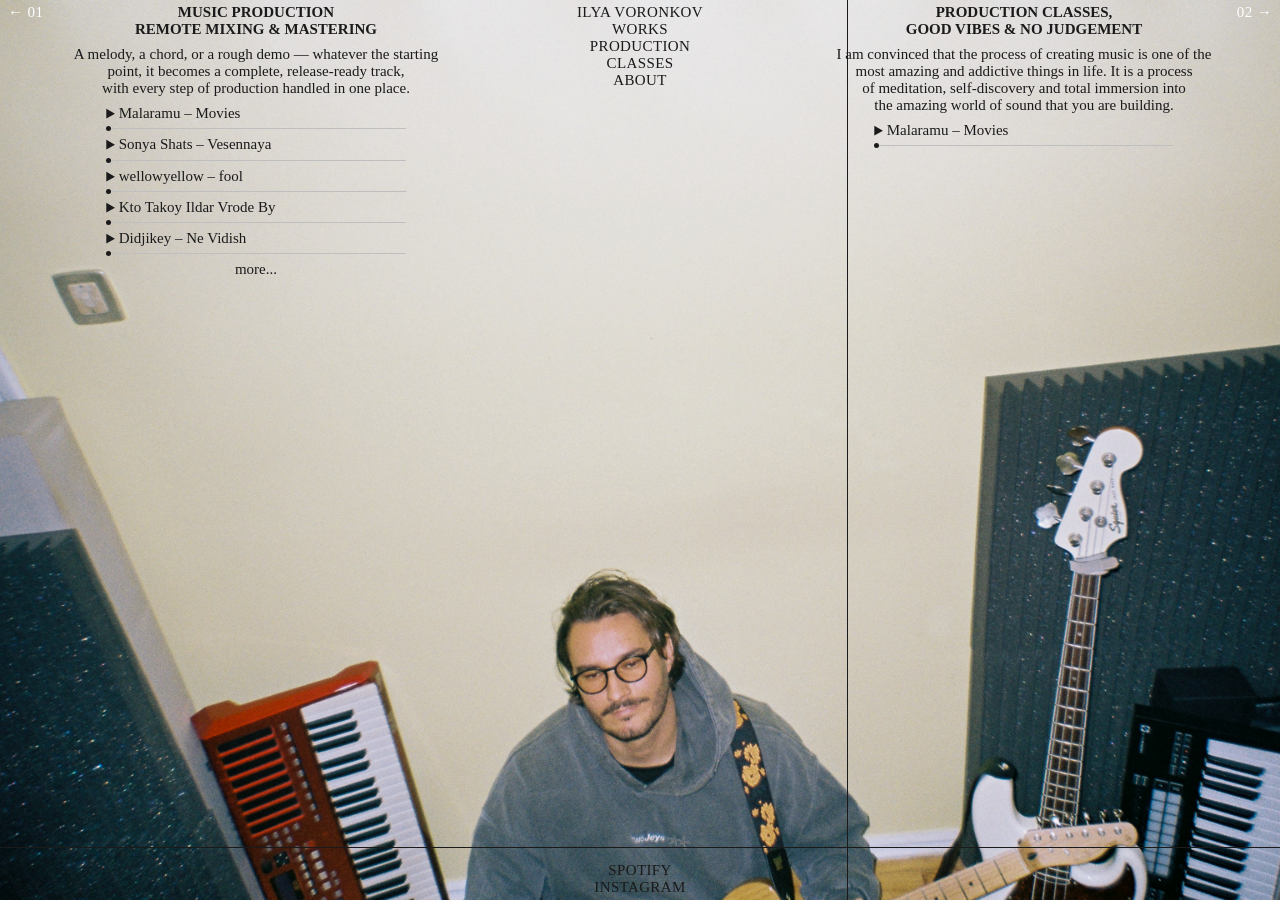
==== commit 1e51cfe8: "fix" ====
--- a/index.html
+++ b/index.html
@@ -38,12 +38,7 @@
 					<a href="music/wellowyellow - fool (Release V.).wav" class="jouele">wellowyellow – fool</a>
 					<a href="music/кто_такой_ильдар_вроде_бы_Fixed,_Mastered.wav" class="jouele">Kto Takoy Ildar Vrode By</a>
 					<a href="music/Didjikey - Ne Vidish (Solo guitar fixed, Mastered).wav" class="jouele">Didjikey – Ne Vidish</a>
-					<a href="music/Sabu - Моряк.wav" class="jouele">Sabu – Moryak</a>
-					<a href="music/Malaramu Streets of Love (Release Master).wav" class="jouele">Malaramu – Streets of Love</a>
-					<a href="music/Sparkling Punk - Мои чертики (Tweaked, Mastered).wav" class="jouele">Sparkling Punk – Moi Chertiki</a>
-					<a href="music/Все чем я (Mastered).wav" class="jouele">Vsem Chem Ya</a>
-					<a href="music/Лествица - Журавы (Fixed, Mastered).wav" class="jouele">Lestvitsa – Zhuravy</a>
-					
+					<p><span class="highlight">more...</span></p>
 				</div>
 			</div>
 		</div>
@@ -75,7 +70,7 @@
 		</div> -->
 	</div>
 
-	<img src="images/main.webp" class="background">
+	<img src="images/gashish.png" class="background">
 
 	
 
--- a/main.css
+++ b/main.css
@@ -50,7 +50,7 @@
 
 a {
 	text-decoration: none;
-	color: #fff; 
+	color: #1a1a1a; 
 }
 
 .navbar {
@@ -82,6 +82,7 @@
 	align-items: center;
 	gap: 0;
 	list-style: none;
+	color: #1a1a1a !important;
 }
 
 .navbar ul a {
@@ -207,6 +208,10 @@
 
 	padding-top: 4px;
 	color: #fff;
+}
+
+.page * {
+	color: #1a1a1a !important;
 }
 
 .jouele-playlist {
@@ -275,14 +280,15 @@
 } */
 
 /* Inline highlight — per-line background */
-.highlight {
+
+/*.highlight {
 	display: inline;
 	background: #1a1a1a;
 	color: #fff;
 	box-decoration-break: clone;
 	-webkit-box-decoration-break: clone;
 	padding: 0 4px;
-}
+}*/
 
 .noscroll {
 	height: 100vh;
@@ -304,11 +310,11 @@
 }
 
 /* Jouele — highlight style */
-.jouele.jouele_inited {
+/*.jouele.jouele_inited {
 	background: #1a1a1a;
 	color: #fff;
 	padding: 2px 4px;
-}
+}*/
 
 /* Contact form */
 .contact-form {
@@ -407,8 +413,9 @@
 
 .student-header > div {
 	display: flex;
-	flex-direction: column;
-	gap: 2px;
+	flex-direction: row;
+	width: 100%;
+	justify-content: space-between;
 }
 
 .student-header strong {
@@ -422,12 +429,13 @@
 .student-header span {
 	font-family: 'ABC Monument Grotesk';
 	font-weight: 700;
-	font-size: 13px;
+	font-size: 15px;
 	color: var(--color-light, #fff);
 	text-transform: none;
 }
 
 .student-info p {
+	display: none;
 	font-size: 13px;
 	line-height: 1.5;
 	opacity: 0.7;
